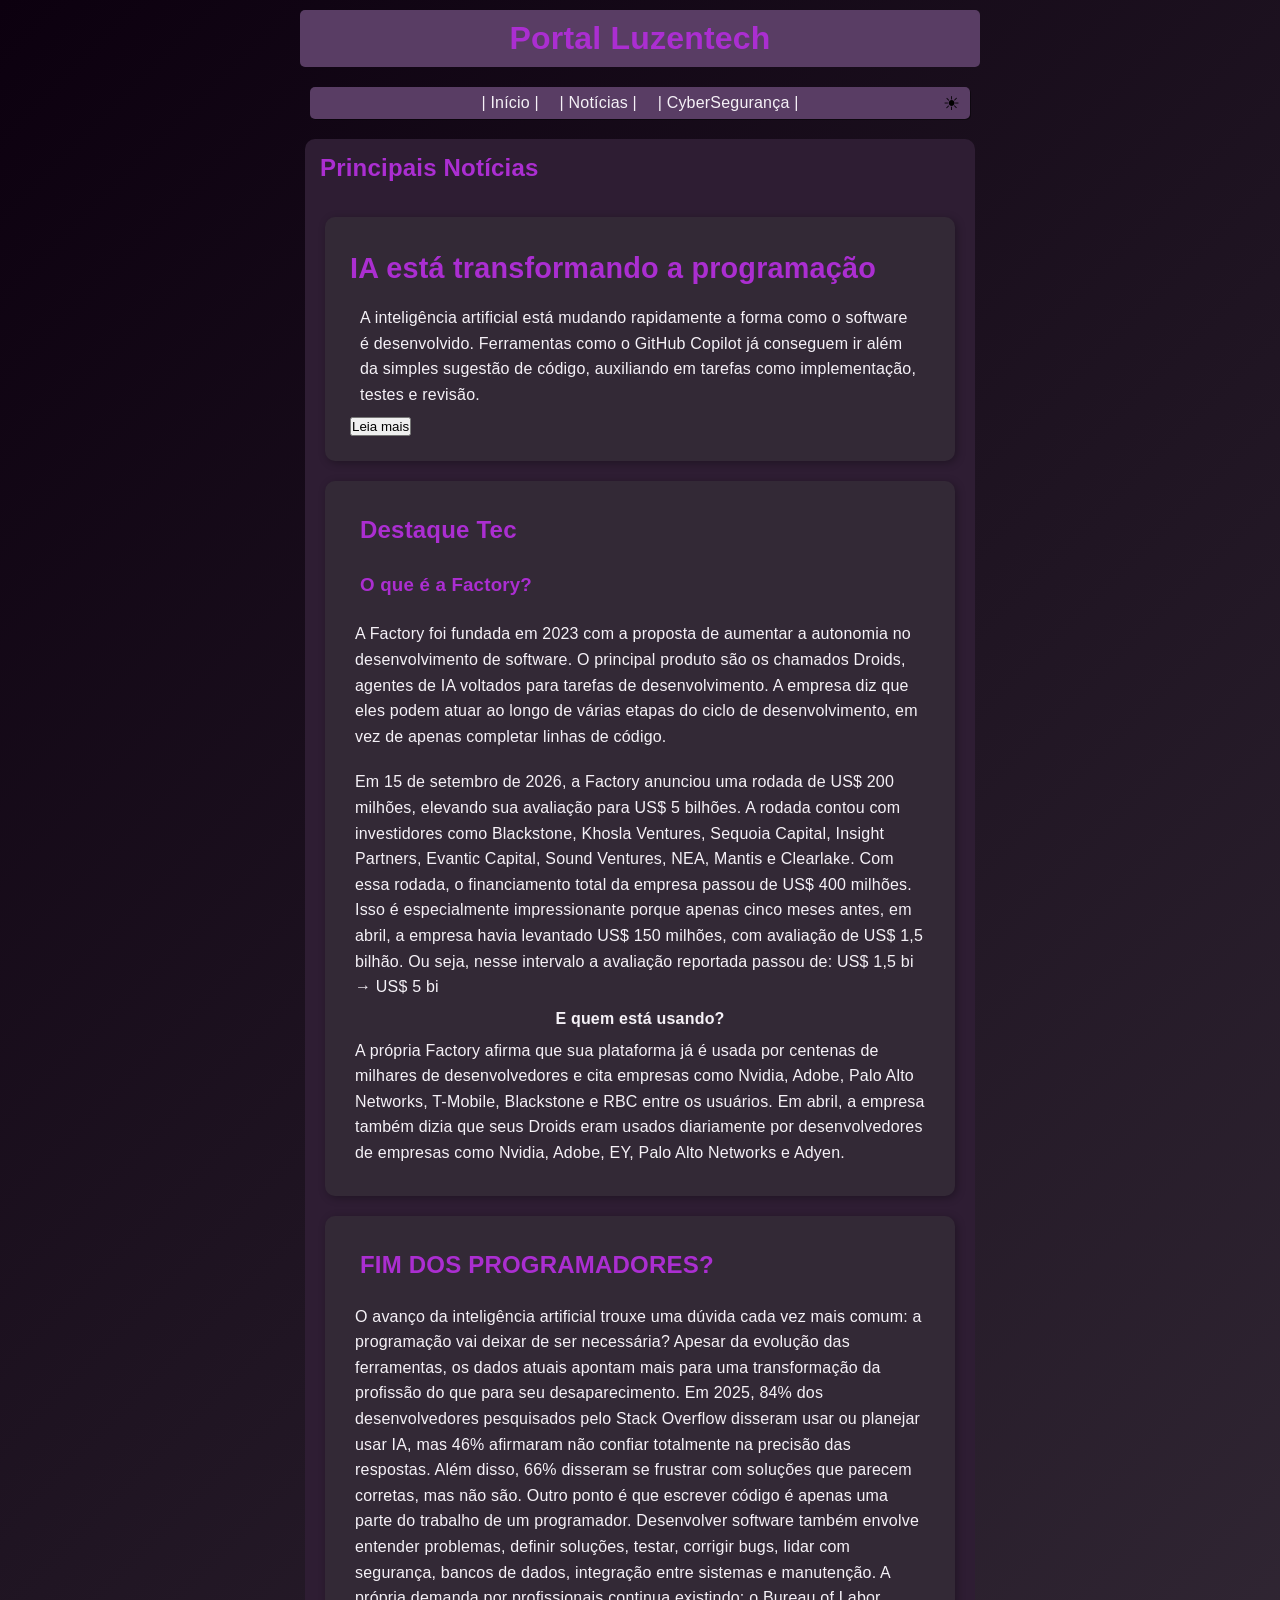
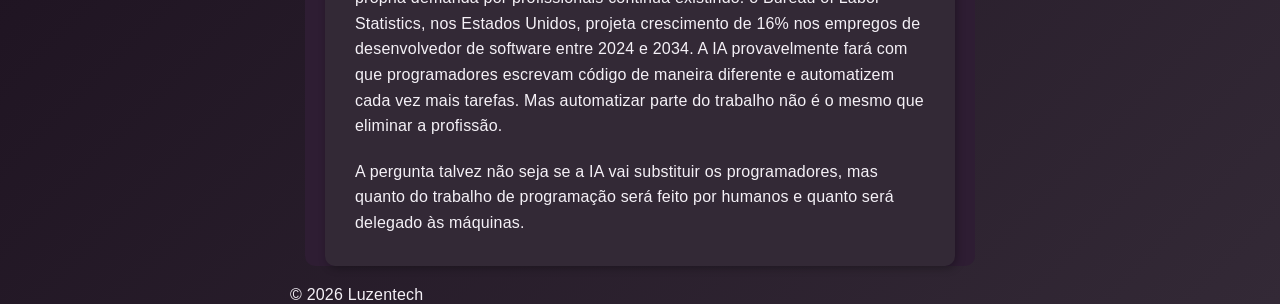
==== desafios/desafio-sem-prof/index.html @ b8a6e6db "meu primeiro blogzinho sem aulas xD" ====
<!DOCTYPE html>
<html lang="pt-br">
<head>
    <meta charset="UTF-8">
    <meta name="viewport" content="width=device-width, initial-scale=1.0">
    <title>Portal Luzentech</title>
    <link rel="stylesheet" href="estilo/style.css">
</head>

<body>
    <header>
        <h1> <span>P</span><span>o</span><span>r</span><span>t</span><span>a</span><span>l</span>
    <span>L</span><span>u</span><span>z</span><span>e</span><span>n</span><span>t</span><span>e</span><span>c</span><span>h</span></h1>
        <nav>   
            
            <a href="#">| Início |</a>
        <a href="#">| Notícias |</a>
        <a href="#">| CyberSegurança |</a>


        <button id="btnTema">☀</button>
        </nav>
    </header>
    
    
    <main>
        <section>
                <h2 class="titulo">Principais Notícias</h2>

    <article>
        <h3>IA está transformando a programação</h3>

        

        <p class="resumo ">
            A inteligência artificial está mudando rapidamente a forma como o
    software é desenvolvido. Ferramentas como o GitHub Copilot já conseguem
    ir além da simples sugestão de código, auxiliando em tarefas como
    implementação, testes e revisão.
        </p>

        <p id="textoCompleto" hidden>
           Esse avanço está levando empresas a adotar agentes de IA capazes de
    executar etapas maiores do desenvolvimento. Ao mesmo tempo, os próprios
    desenvolvedores continuam apontando limitações dessas ferramentas:
    segundo a pesquisa de 2025 do Stack Overflow, 84% usam ou planejam usar
    IA no processo de desenvolvimento, mas 46% desconfiam da precisão dos
    resultados gerados.
        </p>
        <button id="btnLeiaMais">Leia mais</button>

       </article>
        </section>  


        <article>
                <h2 class="titulo">Destaque Tec</h2>
                <h3 class="titulo">O que é a Factory?</h3>
                <p>A Factory foi fundada em 2023 com a proposta de aumentar a autonomia no desenvolvimento de software. O principal produto são os chamados Droids, agentes de IA voltados para tarefas de desenvolvimento. A empresa diz que eles podem atuar ao longo de várias etapas do ciclo de desenvolvimento, em vez de apenas completar linhas de código.</p> 
                <p>Em 15 de setembro de 2026, a Factory anunciou uma rodada de US$ 200 milhões, elevando sua avaliação para US$ 5 bilhões. A rodada contou com investidores como Blackstone, Khosla Ventures, Sequoia Capital, Insight Partners, Evantic Capital, Sound Ventures, NEA, Mantis e Clearlake. Com essa rodada, o financiamento total da empresa passou de US$ 400 milhões.

                Isso é especialmente impressionante porque apenas cinco meses antes, em abril, a empresa havia levantado US$ 150 milhões, com avaliação de US$ 1,5 bilhão.

                Ou seja, nesse intervalo a avaliação reportada passou de:

                US$ 1,5 bi → US$ 5 bi</p>
                <h4 style="text-align: center;">E quem está usando?</h4>
                <p>A própria Factory afirma que sua plataforma já é usada por centenas de milhares de desenvolvedores e cita empresas como Nvidia, Adobe, Palo Alto Networks, T-Mobile, Blackstone e RBC entre os usuários.

Em abril, a empresa também dizia que seus Droids eram usados diariamente por desenvolvedores de empresas como Nvidia, Adobe, EY, Palo Alto Networks e Adyen.</p>

        </article>

        <article>
            <h2 class="titulo">FIM DOS PROGRAMADORES?</h2>
            <p>O avanço da inteligência artificial trouxe uma dúvida cada vez mais comum: a programação vai deixar de ser necessária?

Apesar da evolução das ferramentas, os dados atuais apontam mais para uma transformação da profissão do que para seu desaparecimento. Em 2025, 84% dos desenvolvedores pesquisados pelo Stack Overflow disseram usar ou planejar usar IA, mas 46% afirmaram não confiar totalmente na precisão das respostas. Além disso, 66% disseram se frustrar com soluções que parecem corretas, mas não são.

Outro ponto é que escrever código é apenas uma parte do trabalho de um programador. Desenvolver software também envolve entender problemas, definir soluções, testar, corrigir bugs, lidar com segurança, bancos de dados, integração entre sistemas e manutenção.

A própria demanda por profissionais continua existindo: o Bureau of Labor Statistics, nos Estados Unidos, projeta crescimento de 16% nos empregos de desenvolvedor de software entre 2024 e 2034.

A IA provavelmente fará com que programadores escrevam código de maneira diferente e automatizem cada vez mais tarefas. Mas automatizar parte do trabalho não é o mesmo que eliminar a profissão.</p>

            <p>A pergunta talvez não seja se a IA vai substituir os programadores, mas quanto do trabalho de programação será feito por humanos e quanto será delegado às máquinas.</p>
        </article>
    </main>
    

    
    
    <footer>© 2026 Luzentech</footer>

    <script src="js/script.js"></script>
</body>
</html>
---- desafios/desafio-sem-prof/estilo/style.css ----
@charset "UTF-8";

:root {
    --roxo-destaque: #380049;
    --roxo-medio: #593d64;
    --fundo: #332936;
    --roxo-escuro: #2E1D33;
    --roxo-profundo: #0c000f;
    --letra: #F5F1F7;
    --titulos:#ab2ed1;
}   
body.claro {
    --roxo-destaque: #4F7283;
    --roxo-medio: #B8CDD5;
    --fundo: #E8F0F3;
    --roxo-escuro: #AFC6D0;
    --roxo-profundo: #F3F7F8;
    --letra: #243038;
    --titulos: #315D70;
}
* {
    padding: 0px;
    margin: 0px;

}



body {
     background: linear-gradient(
        135deg,
        var(--roxo-profundo),
        var(--fundo)
    );
    
    max-width: 700px;
    margin: 0 auto;
     
    color:var(--letra) ;
    font-family: Arial, sans-serif;
    font-size: 16px;
    letter-spacing: 0.2px;
   
}
main {
background-color: var(--roxo-escuro);
   margin: 15px;
   border-radius: 10px;

}
article:hover {
    transform: translateY(-3px);
    transition: 0.3s;
}

article {
    background-color: var(--fundo);
    margin: 20px;
    padding: 20px;
    border-radius: 10px;
    box-shadow: 2px 2px 8px rgba(0, 0, 0, 0.3);
}

header h1 span {
    display: inline-block;
    transition: 0.3s;
}

header h1 span:hover {
    color: var(--roxo-destaque);
    transform: translateY(-5px) scale(1.15);
    cursor: pointer;
}

header h1 {
    
    text-align: center;
    padding: 10px;
    background-color: var(--roxo-medio);
    border-radius: 5px;
     margin: 10px;
     color: var(--titulos);
     
}
section:first-child article {
    padding: 25px;
    margin: 20px;
    background-color: var(--fundo);
    border-radius: 10px;
}
section:first-child h3 {
    font-size: 1.8rem;
    color: var(--titulos);
    padding: 10px 0;
}


nav {
    position: relative;
    text-align: center;
    margin: 20px;
    padding: 7px;
    background-color: var(--roxo-medio);
    border-radius: 5px;
    box-shadow: 1px 1px rgba(0, 0, 0, 0.445);

}


nav a {
     text-decoration: none;
    color: var(--letra);
    padding: 8px;
}


nav a:hover {
    color: var(--roxo-destaque)
}

.titulo {
    padding: 15px;
    color: var(--titulos)
}

p {
    padding: 10px;
    line-height: 1.6;
     font-size: 1rem;
}
#btnTema {
    position: absolute;
    right: 10px;
    top: 50%;
    transform: translateY(-50%);
    cursor: pointer;
    border: none;
    background: transparent;
    font-size: 1.2rem;
}
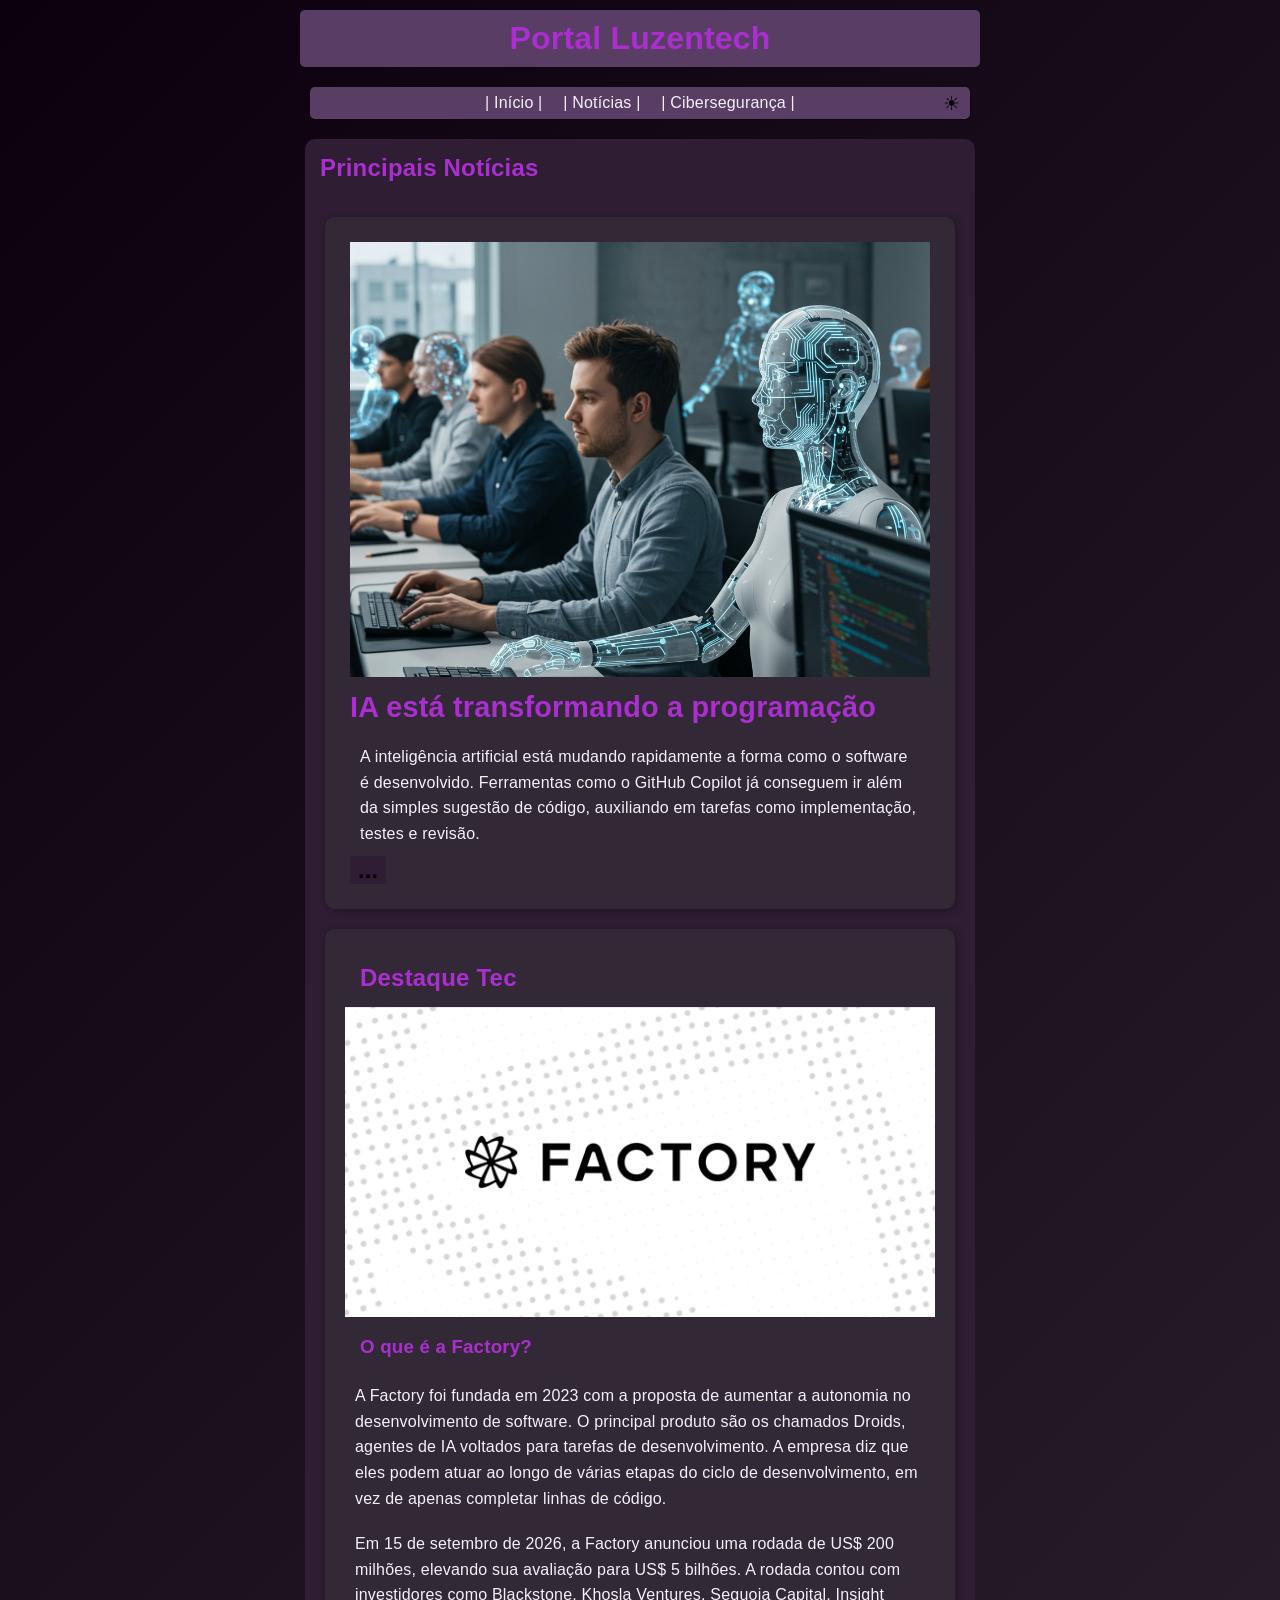
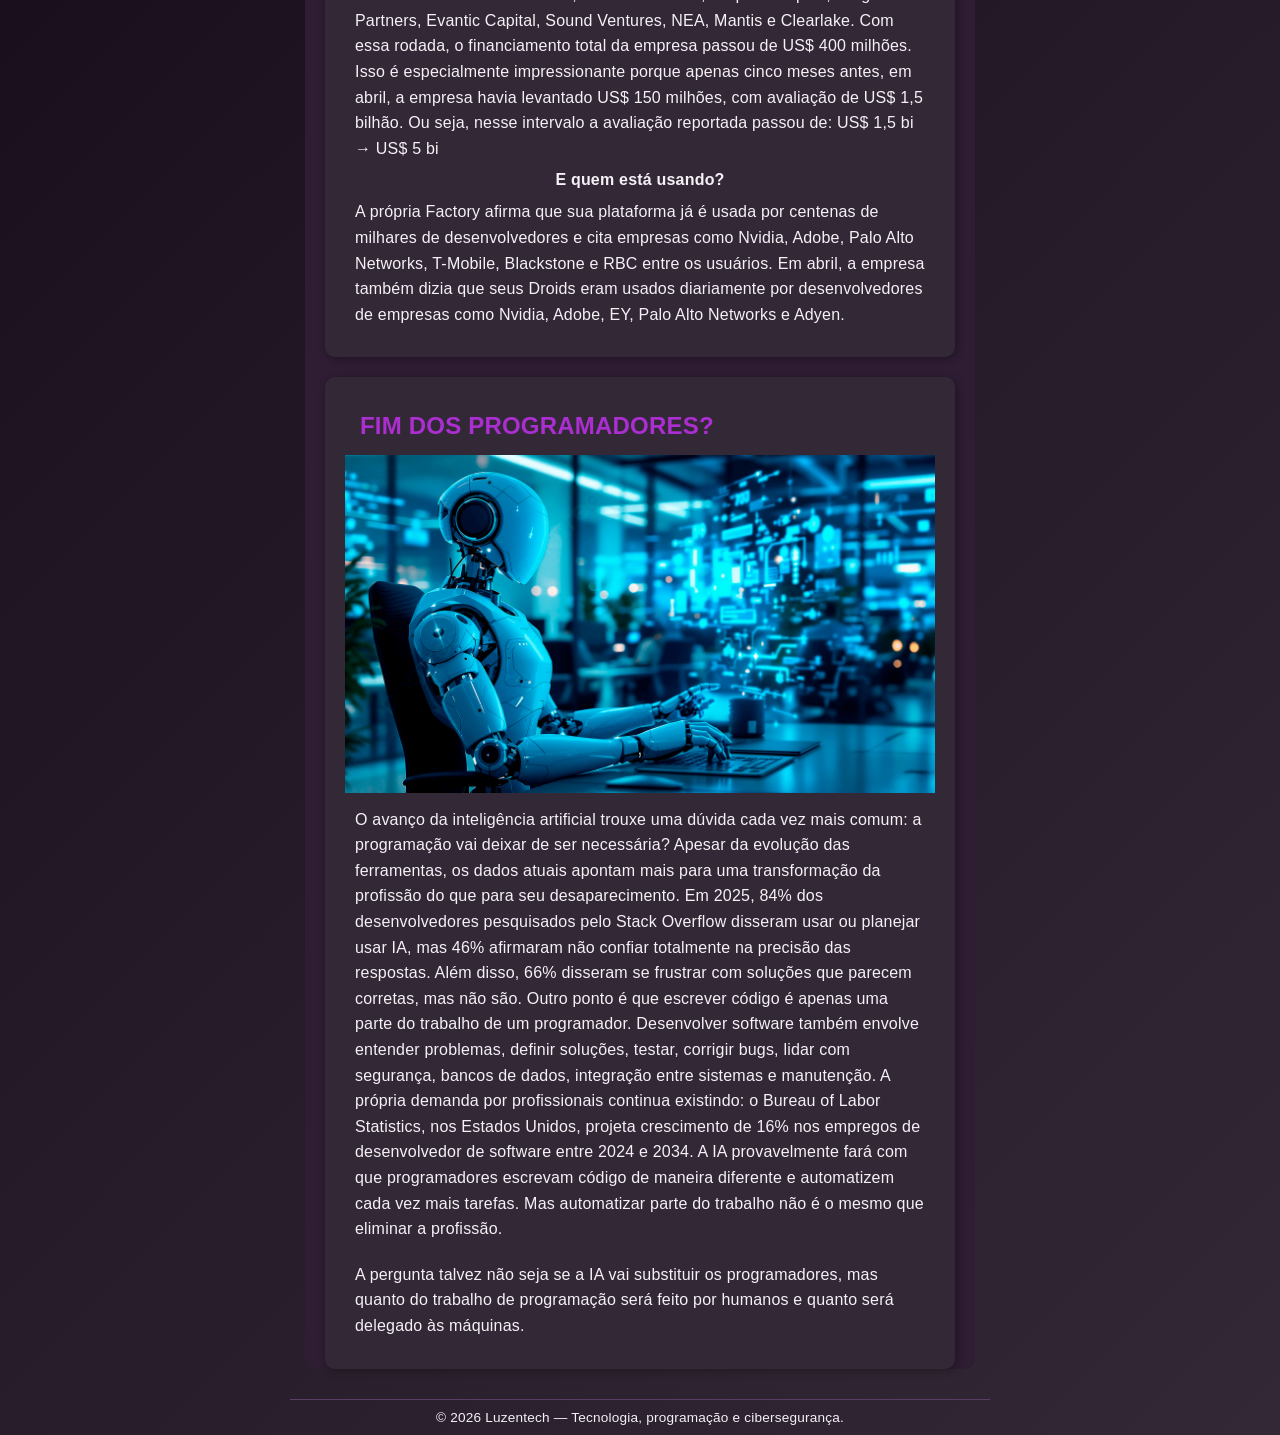
==== commit 81bb4f00: "projeto blog projeto finalizado" ====
--- a/desafios/desafio-sem-prof/index.html
+++ b/desafios/desafio-sem-prof/index.html
@@ -8,26 +8,28 @@
 </head>
 
 <body>
-    <header>
+    <header  id="inicio">
         <h1> <span>P</span><span>o</span><span>r</span><span>t</span><span>a</span><span>l</span>
     <span>L</span><span>u</span><span>z</span><span>e</span><span>n</span><span>t</span><span>e</span><span>c</span><span>h</span></h1>
+    </header>
         <nav>   
             
-            <a href="#">| Início |</a>
-        <a href="#">| Notícias |</a>
-        <a href="#">| CyberSegurança |</a>
-
+           <a href="#inicio">| Início |</a>
+        <a href="#noticias">| Notícias |</a>
+        <a href="#cyberseguranca">| Cibersegurança |</a>
 
         <button id="btnTema">☀</button>
         </nav>
-    </header>
+    
     
     
     <main>
-        <section>
+        <section id="noticias">
                 <h2 class="titulo">Principais Notícias</h2>
 
     <article>
+
+        <img class="imagem" src="imagens/programIA.jpg" alt="Desenvolvedores trabalhando com tecnologia de IA">
         <h3>IA está transformando a programação</h3>
 
         
@@ -46,8 +48,9 @@
     segundo a pesquisa de 2025 do Stack Overflow, 84% usam ou planejam usar
     IA no processo de desenvolvimento, mas 46% desconfiam da precisão dos
     resultados gerados.
+  
         </p>
-        <button id="btnLeiaMais">Leia mais</button>
+        <button id="btnLeiaMais">...</button>
 
        </article>
         </section>  
@@ -55,6 +58,7 @@
 
         <article>
                 <h2 class="titulo">Destaque Tec</h2>
+                <img class="imagem" src="imagens/factory.png" alt="logo factory">
                 <h3 class="titulo">O que é a Factory?</h3>
                 <p>A Factory foi fundada em 2023 com a proposta de aumentar a autonomia no desenvolvimento de software. O principal produto são os chamados Droids, agentes de IA voltados para tarefas de desenvolvimento. A empresa diz que eles podem atuar ao longo de várias etapas do ciclo de desenvolvimento, em vez de apenas completar linhas de código.</p> 
                 <p>Em 15 de setembro de 2026, a Factory anunciou uma rodada de US$ 200 milhões, elevando sua avaliação para US$ 5 bilhões. A rodada contou com investidores como Blackstone, Khosla Ventures, Sequoia Capital, Insight Partners, Evantic Capital, Sound Ventures, NEA, Mantis e Clearlake. Com essa rodada, o financiamento total da empresa passou de US$ 400 milhões.
@@ -64,7 +68,7 @@
                 Ou seja, nesse intervalo a avaliação reportada passou de:
 
                 US$ 1,5 bi → US$ 5 bi</p>
-                <h4 style="text-align: center;">E quem está usando?</h4>
+                <h4 class="subtitulo">E quem está usando?</h4>
                 <p>A própria Factory afirma que sua plataforma já é usada por centenas de milhares de desenvolvedores e cita empresas como Nvidia, Adobe, Palo Alto Networks, T-Mobile, Blackstone e RBC entre os usuários.
 
 Em abril, a empresa também dizia que seus Droids eram usados diariamente por desenvolvedores de empresas como Nvidia, Adobe, EY, Palo Alto Networks e Adyen.</p>
@@ -72,7 +76,8 @@
         </article>
 
         <article>
-            <h2 class="titulo">FIM DOS PROGRAMADORES?</h2>
+            <h2 id="cyberseguranca" class="titulo">FIM DOS PROGRAMADORES?</h2>
+            <img class="imagem" src="imagens/IACODE.jpg" alt="IA CODANDO">
             <p>O avanço da inteligência artificial trouxe uma dúvida cada vez mais comum: a programação vai deixar de ser necessária?
 
 Apesar da evolução das ferramentas, os dados atuais apontam mais para uma transformação da profissão do que para seu desaparecimento. Em 2025, 84% dos desenvolvedores pesquisados pelo Stack Overflow disseram usar ou planejar usar IA, mas 46% afirmaram não confiar totalmente na precisão das respostas. Além disso, 66% disseram se frustrar com soluções que parecem corretas, mas não são.
@@ -90,7 +95,7 @@
 
     
     
-    <footer>© 2026 Luzentech</footer>
+    <footer>© 2026 Luzentech — Tecnologia, programação e cibersegurança.</footer>
 
     <script src="js/script.js"></script>
 </body>
--- a/desafios/desafio-sem-prof/estilo/style.css
+++ b/desafios/desafio-sem-prof/estilo/style.css
@@ -95,16 +95,22 @@
 }
 
 
-nav {
-    position: relative;
+
+    nav {
+    position: sticky;
+    top: 10px;
+    z-index: 1000;
+
     text-align: center;
     margin: 20px;
     padding: 7px;
+
     background-color: var(--roxo-medio);
     border-radius: 5px;
+
     box-shadow: 1px 1px rgba(0, 0, 0, 0.445);
+}
 
-}
 
 
 nav a {
@@ -137,4 +143,29 @@
     border: none;
     background: transparent;
     font-size: 1.2rem;
+}
+#btnLeiaMais {
+      background: var(--roxo-escuro);
+    border: none;
+    color: black;
+    font-size: 1.5rem;
+    font-weight: bold;
+    cursor: pointer;
+    padding: 0 8px;
+}
+.imagem {
+     width: 100%;
+    height: auto;
+}
+footer {
+    text-align: center;
+    padding: 10px;
+    margin-top: 30px;
+    color: var(--letra);
+    border-top: 1px solid var(--roxo-medio);
+    font-size: 0.85rem;
+   
+}
+.subtitulo {
+    text-align: center;
 }
